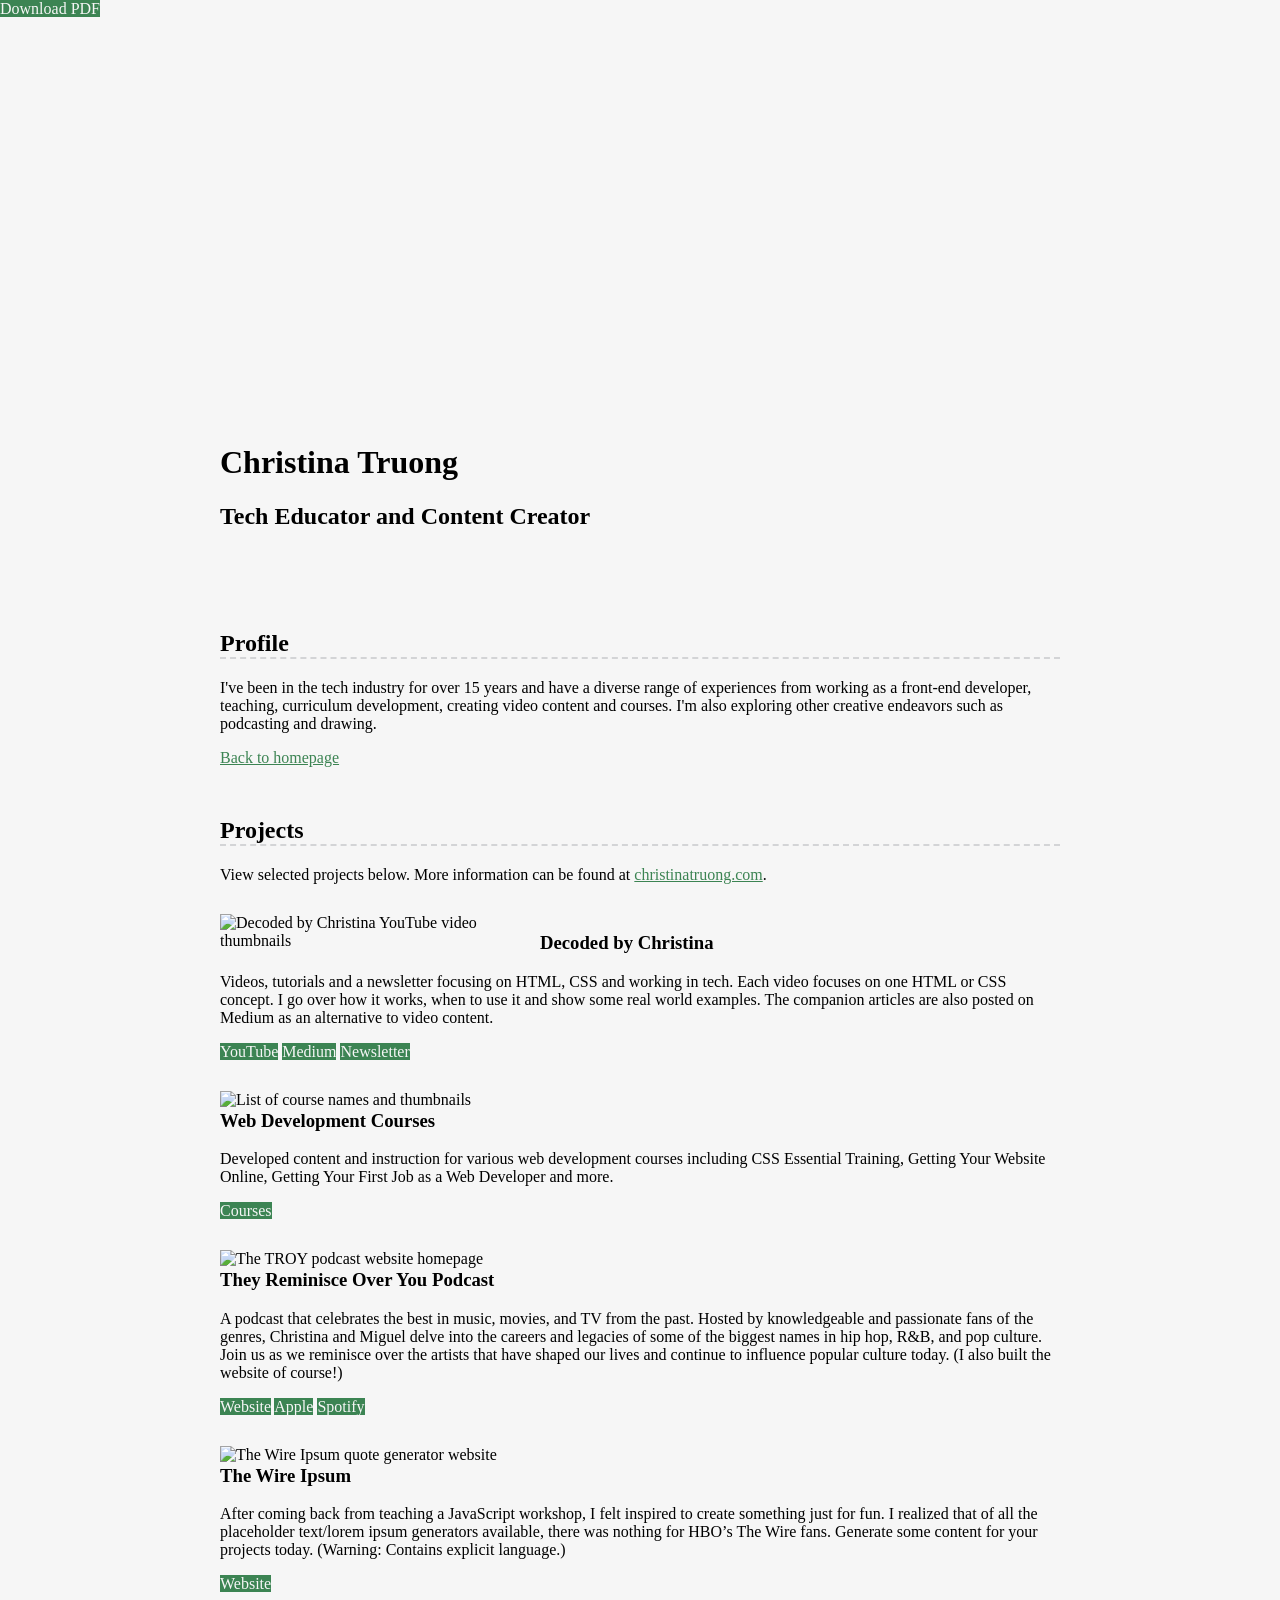
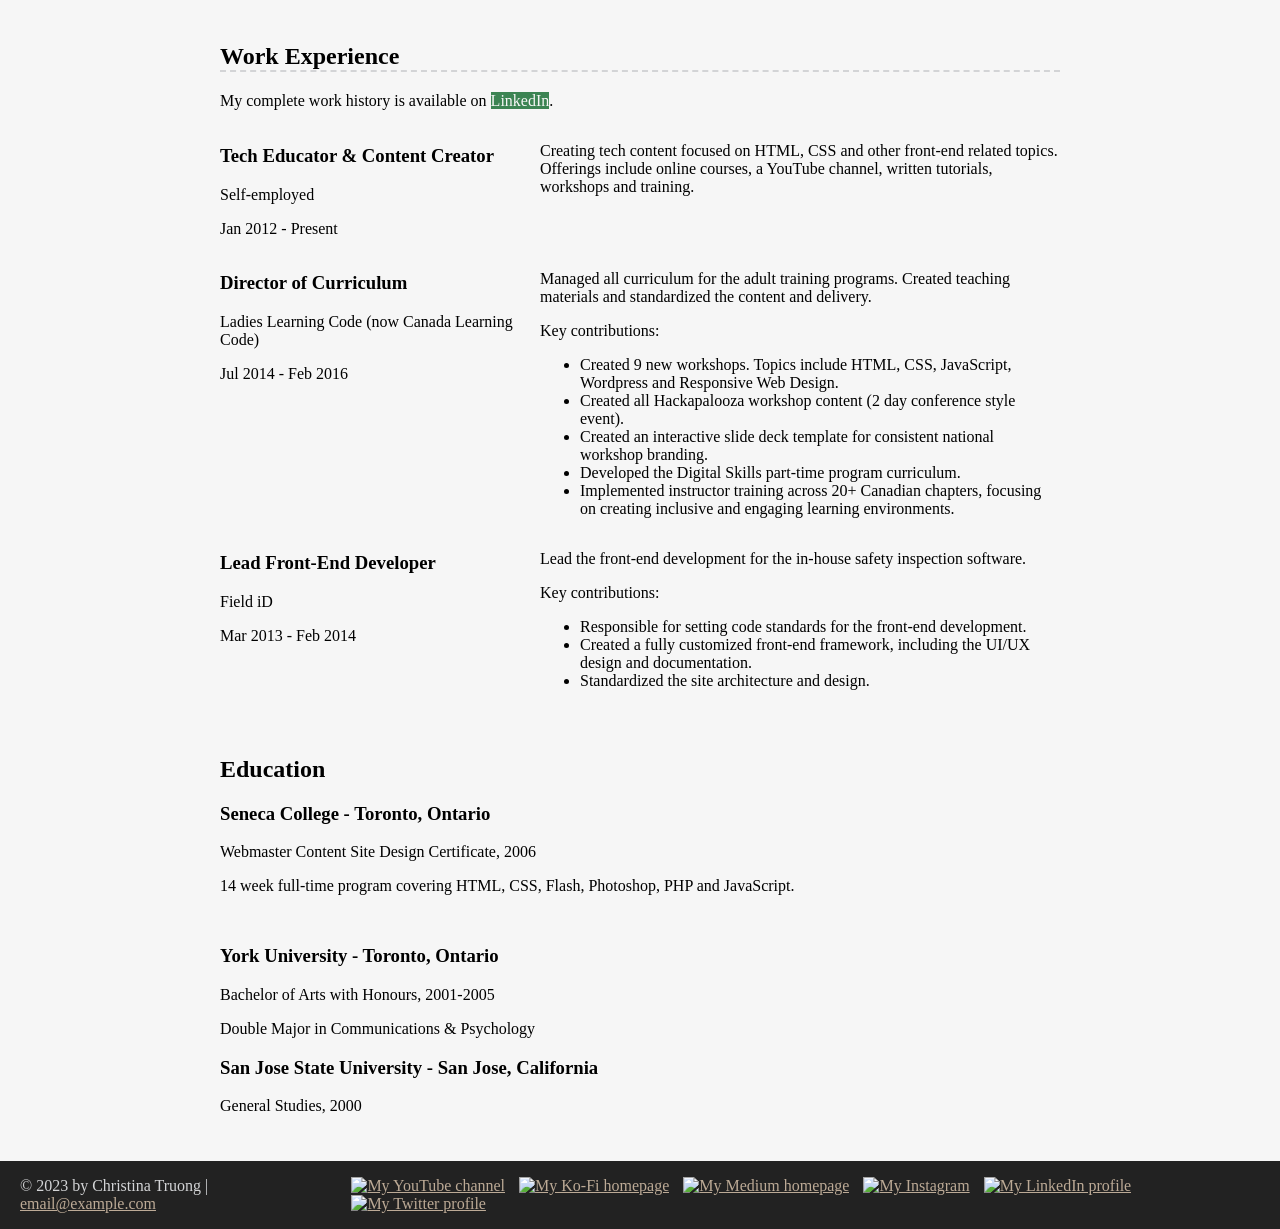
==== resume.html @ d6956a05 "Google font web link" ====
<!DOCTYPE html>
<html lang="en">
  <head>
    <meta charset="UTF-8">
    <meta name="viewport" content="width=device-width, initial-scale=1.0">
    <title>Resume | Christina Truong, Tech Educator and Content Creator</title>
    <link rel="preconnect" href="https://fonts.googleapis.com">
<link rel="preconnect" href="https://fonts.gstatic.com" crossorigin>
<link href="https://fonts.googleapis.com/css2?family=Caveat&family=Open+Sans&display=swap" rel="stylesheet">
    <link rel="stylesheet" href="css/styles.css">
  </head>
  <body class="resume">
    <a class="btn downlaod-link" href="ctruong-resume.pdf">Download PDF</a>
    <!-- //  INTRO  // -->
    <header>
      <div class="content-wrapper">
      <h1>Christina Truong</h1>
      <h2>Tech Educator and Content Creator</h2>
    </div>
  </header>

    <main class="content-wrapper">
      <!-- //  PROFILE  // -->
      <section class="resume-section">
        <h2>Profile</h2>
        <p>I've been in the tech industry for over 15 years and have a diverse range of experiences from working as a front-end developer, teaching, curriculum development, creating video content and courses. I'm also exploring other creative endeavors such as podcasting and drawing.</p>
        
        <a href="index.html">Back to homepage</a>
      </section>

      <!-- //  PROJECTS  // -->
      <section class="resume-section">
        <h2>Projects</h2>
        <p>View selected projects below. More information can be found at <a href="https://christinatruong.com" target="_blank">christinatruong.com</a>.</p>

        <section class="project-item">
          <img src="images/project-decoded-youtube-500px.png" srcset="images/project-decoded-youtube-1000px.png 2x" alt="Decoded by Christina YouTube video thumbnails">
          <h3>Decoded by Christina</h3>
          <p>Videos, tutorials and a newsletter focusing on HTML, CSS and working in tech. Each video focuses on one HTML or CSS concept. I go over how it works, when to use it and show some real world examples. The companion articles are also posted on Medium as an alternative to video content.</p>
          <a class="btn" href="https://www.youtube.com/@madebychristina" target="_blank">YouTube</a>
          <a class="btn" href="https://medium.com/@christinatruong" target="_blank">Medium</a>
          <a class="btn" href="https://bychristina.substack.com/" target="_blank">Newsletter</a>
        </section>

        <section class="project-item">
          <img src="images/project-courses-500px.png" srcset="images/project-courses-1000px.png 2x" alt="List of course names and thumbnails">
          <h3>Web Development Courses</h3>
          <p>Developed content and instruction for various web development courses including CSS Essential Training, Getting Your Website Online, Getting Your First Job as a Web Developer and more.</p>
          <a class="btn" href="https://christinatruong.com/courses/" target="_blank">Courses</a>
        </section>

        <section class="project-item">
          <img src="images/project-troy-podcast-500px.png" srcset="images/project-troy-podcast-1000px.png 2x" alt="The TROY podcast website homepage">
          <h3>They Reminisce Over You Podcast</h3>
          <p>A podcast that celebrates the best in music, movies, and TV from the past. Hosted by knowledgeable and passionate fans of the genres, Christina and Miguel delve into the careers and legacies of some of the biggest names in hip hop, R&B, and pop culture. Join us as we reminisce over the artists that have shaped our lives and continue to influence popular culture today. (I also built the website of course!)</p>
          <a class="btn" href="https://troypodcast.com/" target="_blank">Website</a>
          <a class="btn" href="https://podcasts.apple.com/us/podcast/they-reminisce-over-you/id1541737531" target="_blank">Apple</a>
          <a class="btn" href="https://open.spotify.com/show/7JsQ0j7qldRFpHt63AI8Cn" target="_blank">Spotify</a>
        </section>
        
        <section class="project-item">
          <img src="images/project-the-wire-ipsum-500px.png" srcset="images/project-the-wire-ipsum-1000px.png 2x" alt="The Wire Ipsum quote generator website">
          <h3>The Wire Ipsum</h3>
          <p>After coming back from teaching a JavaScript workshop, I felt inspired to create something just for fun. I realized that of all the placeholder text/lorem ipsum generators available, there was nothing for HBO’s The Wire fans. Generate some content for your projects today. (Warning: Contains explicit language.)</p>
          <a class="btn" href="https://thewireipsum.com" target="_blank">Website</a>
        </section>
      </section>

      <!-- //  WORK EXPERIENCE  // -->
      <section class="resume-section">
        <!-- Start content edits below this line.  -->
        <h2>Work Experience</h2>
        <p>My complete work history is available on <a class="btn" href="https://ca.linkedin.com/in/christinatruong" target="_blank">LinkedIn</a>.</p>

        <section class="work-item">
          <div class="working-detail">
          <h3>Tech Educator & Content Creator</h3>
          <p>Self-employed</p>
          <p>Jan 2012 - Present</p>
          </div>

          <div class="work-summary">
          <p>Creating tech content focused on HTML, CSS and other front-end related topics. Offerings include online courses, a YouTube channel, written tutorials, workshops and training.</p>
        </div>
        </section>
  
        <section class="work-item">
          <div class="working-detail">
          <h3>Director of Curriculum</h3>
          <p>Ladies Learning Code (now Canada Learning Code)</p>
          <p>Jul 2014 - Feb 2016</p>
          </div>
          <div class="work-summary">
          <p>Managed all curriculum for the adult training programs. Created teaching materials and standardized the content and delivery.</p>
          <p>Key contributions:</p>
          <ul>
            <li>Created 9 new workshops. Topics include HTML, CSS, JavaScript, Wordpress and Responsive Web Design.</li>
            <li>Created all Hackapalooza workshop content (2 day conference style event).</li>
            <li>Created an interactive slide deck template for consistent national workshop branding.</li>
            <li>Developed the Digital Skills part-time program curriculum.</li>
            <li>Implemented instructor training across 20+ Canadian chapters, focusing on creating inclusive and engaging learning environments.</li>
          </ul>
        </div>
        </section>
  
        <section class="work-item">
          <div class="working-detail">
          <h3>Lead Front-End Developer</h3>
          <p>Field iD</p>
          <p>Mar 2013 - Feb 2014</p>
          </div>
          <div class="work-summary">
          <p>Lead the front-end development for the in-house safety inspection software.</p>
          <p>Key contributions:</p>
          <ul>
            <li>Responsible for setting code standards for the front-end development.</li>
            <li>Created a fully customized front-end framework, including the UI/UX design and documentation.</li>
            <li>Standardized the site architecture and design.</li>
          </ul>
        </div>
        </section>
      </section>


      <!-- //  EDUCATION & CERTIFICATIONS  // -->
      <section>
        <!-- Start content edits below this line.  -->
        <h2>Education</h2>

        <section class="resume-section">
          <h3>Seneca College - Toronto, Ontario</h3>
          <p>Webmaster Content Site Design Certificate, 2006</p>
          <p>14 week full-time program covering HTML, CSS, Flash, Photoshop, PHP and JavaScript.</p>
        </section>
  
        <section>
          <h3>York University - Toronto, Ontario</h3>
          <p>Bachelor of Arts with Honours, 2001-2005</p>
          <p>Double Major in Communications & Psychology</p>
        </section>
  
        <section>
          <h3>San Jose State University - San Jose, California</h3>
          <p>General Studies, 2000</p>
        </section>
      </section>
    </main>


    <!-- //  FOOTER INFO, SOCIAL MEDIA  // -->
    <footer>
      <p>© 2023 by Christina Truong |  <a href="mailto:email@example.com">email@example.com</a></p>

      <ul class="socials">
        <li>
          <a href="https://www.youtube.com/@madebychristina" target="_blank"><img src="images/icon-logo-youtube.png" alt="My YouTube channel"></a>
        </li>
        <li>
          <a href="https://ko-fi.com/christinatruong" target="_blank"><img src="images/icon-logo-ko-fi.png" alt="My Ko-Fi homepage"></a>
        </li>
        <li>
          <a href="https://medium.com/@christinatruong" target="_blank"><img src="images/icon-logo-medium.png" alt="My Medium homepage"></a>
        </li>
        <li>
          <a href="https://www.instagram.com/christina.is.online/" target="_blank"><img src="images/icon-logo-instagram.png" alt="My Instagram"></a>
        </li>
        <li>
          <a href="https://ca.linkedin.com/in/christinatruong" target="_blank"><img src="images/icon-logo-linkedin.png" alt="My LinkedIn profile"></a>
        </li>
        <li>
          <a href="https://twitter.com/christinatruong" target="_blank"><img src="images/icon-logo-twitter.png" alt="My Twitter profile"></a>
        </li>
      </ul>
    </footer>
  </body>
</html>
---- css/styles.css ----
/*
COLOR PALETTE

Dark green    #3c8453
Sandy beige   #bcaa96
Dark gray     #222222
Light gray    #d3d4d6
Off-white     #f6f6f6
*/

/* GLOBAL STYLES 
------------------------------------*/
html {
    box-sizing: border-box;
}
*, *:before, *:after{
    box-sizing: inherit;
}
html, body {
    height: 100%;
}
body {
    background: #f6f6f6; 
    margin: 0;
}

/* links */
a {
    color: #3c8453;
}
a:hover {
    color: #bcaa96;
    text-decoration: none;
}
footer a {
    color: #bcaa96;
}
footer a:hover {
    color: #3c8453;
}
.btn {
    background: #3c8453;
    color: #f6f6f6;
    text-decoration: none;
}

.content-wrapper {
    margin: 0 auto;
    padding: 30px;
    max-width: 900px;
}

/* HOME
------------------------------------*/
.home {
  background: url(../images//bg-home-office-studio.jpg) no-repeat;
  background-size: cover;
  display: flex;
  flex-direction: column;
}
.home .content-wrapper {
       flex: 1 0 auto;
}
.content-bg {
    background: rgb(255 255 255 / 0.9);
    padding: 30px;
}

/* RESUME
------------------------------------*/
.resume header::before {
background: url(../images//bg-home-office-studio.jpg) center;
background-size: cover;
content: "";
display: block;
height: 375px;
}
.resume-section {
    margin-bottom: 50px;
}
.resume-section h2 {
    border-bottom: 2px dashed #d3d4d6;
}
.download-link {
    position: fixed;
    top: 5px;
    left: 5px;
}

/* Profile
------------------------------------*/
.project-item {
    display: flow-root;
    margin: 30px 0;
}
.project-item img {
    width: 300px;
    float: left;
    margin-right: 20px;
}
/* Projects
------------------------------------*/

/* Work Experience
------------------------------------*/
.work-item {
    display: grid;
    grid-template-columns: 300px 1fr;
    column-gap: 20px;
}

/* Education
------------------------------------*/


/* FOOTER
------------------------------------*/
footer {
    background: #222;
    color:#d3d4d6;
    display: flex; 
    justify-content: space-between;
    padding: 0 20px;
}
.socials {
    list-style-type: none;
    padding: 0;
}
.socials li {
    display: inline-block;
    margin-left: 10px;
}
.socials img {
    width: 32px;
}
.socials img:hover {
    opacity: 0.5;
}
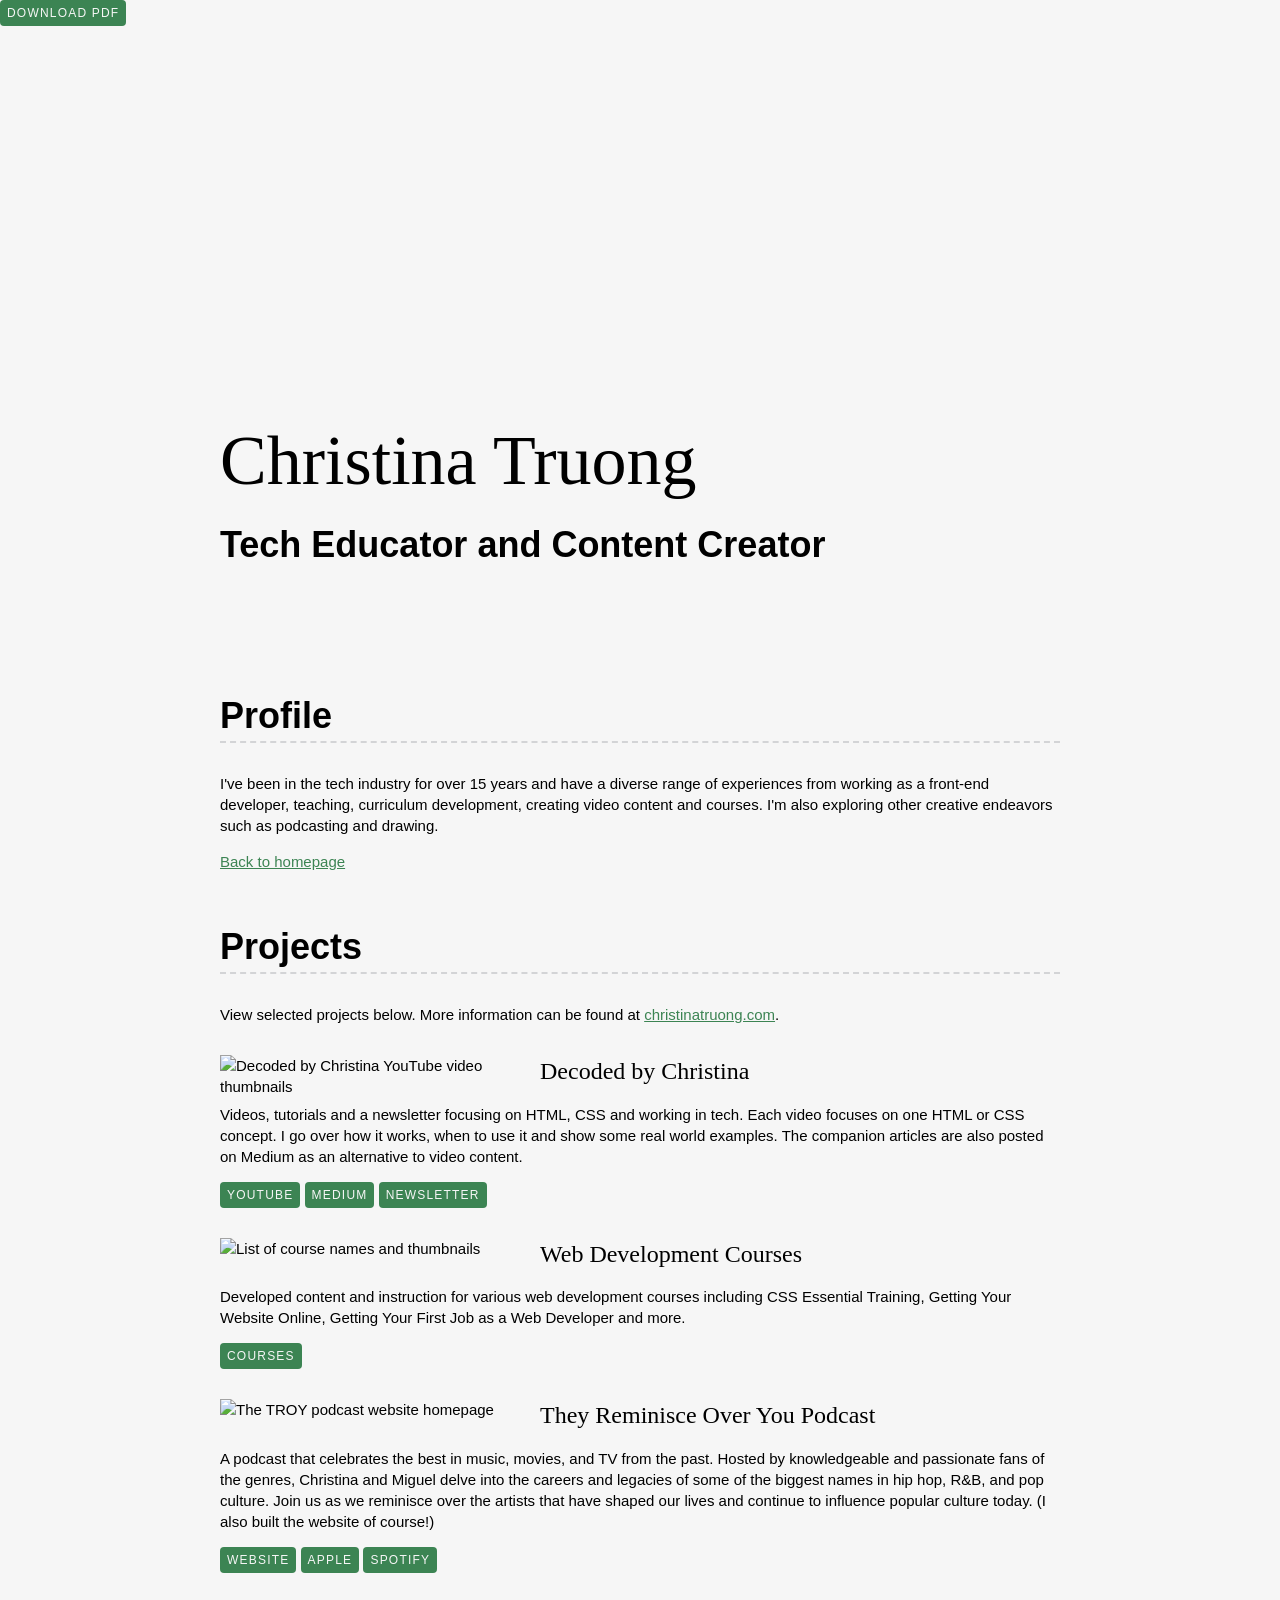
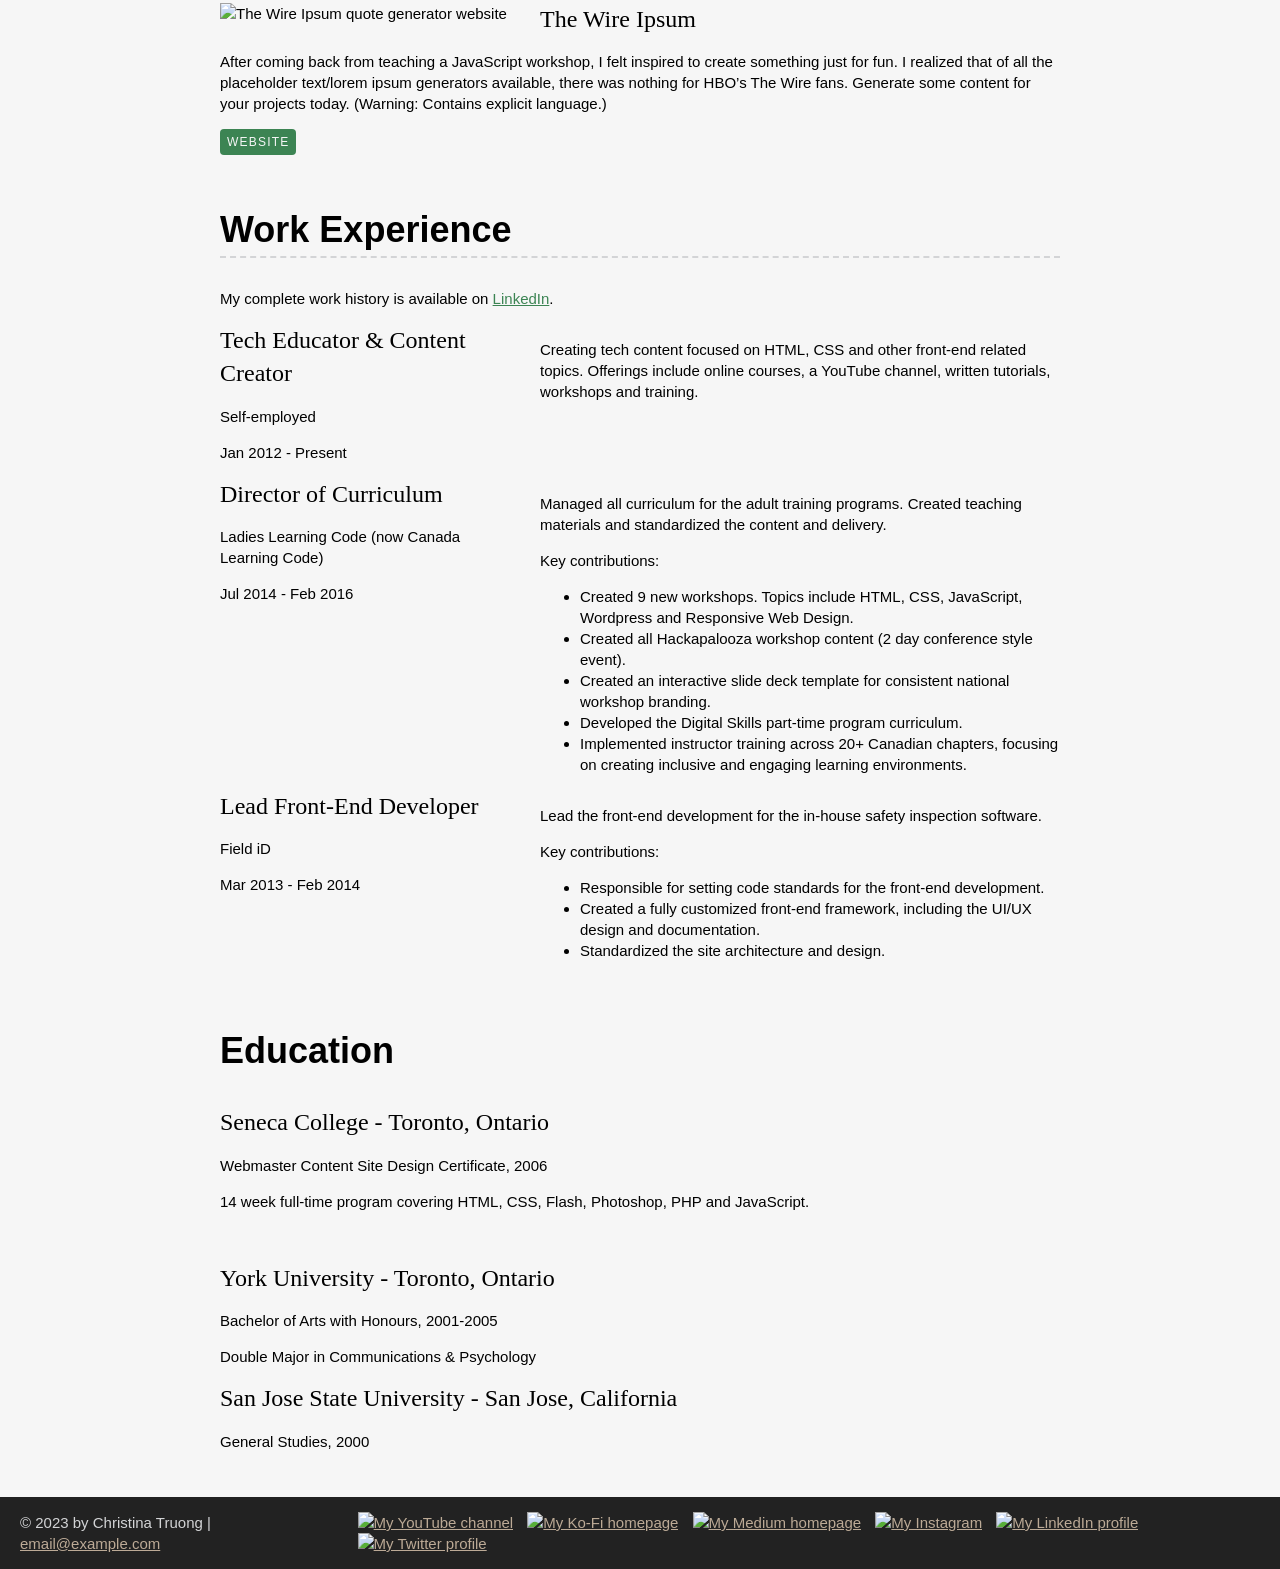
==== commit ab1d5e32: "Remove button" ====
--- a/resume.html
+++ b/resume.html
@@ -70,7 +70,7 @@
       <section class="resume-section">
         <!-- Start content edits below this line.  -->
         <h2>Work Experience</h2>
-        <p>My complete work history is available on <a class="btn" href="https://ca.linkedin.com/in/christinatruong" target="_blank">LinkedIn</a>.</p>
+        <p>My complete work history is available on <a href="https://ca.linkedin.com/in/christinatruong" target="_blank">LinkedIn</a>.</p>
 
         <section class="work-item">
           <div class="working-detail">
--- a/css/styles.css
+++ b/css/styles.css
@@ -12,18 +12,37 @@
 ------------------------------------*/
 html {
     box-sizing: border-box;
+    font-size: 62.5%;
 }
 *, *:before, *:after{
     box-sizing: inherit;
-}
+    }
+
 html, body {
     height: 100%;
 }
 body {
     background: #f6f6f6; 
     margin: 0;
+    font-family: "Open Sans", sans-serif;
+    font-size: 1.5rem;
+    line-height: 1.4;
 }
-
+h1, h1, h3 {
+ font-family: "Caveat", cursive;
+ font-weight: 400;
+ margin: 0;
+}
+h1 {
+    font-size: 7rem;
+    line-height: 0.85;
+}
+h2 {
+    font-size: 3.6rem;
+}
+h3 {
+    font-size: 2.4rem;
+}
 /* links */
 a {
     color: #3c8453;
@@ -42,6 +61,13 @@
     background: #3c8453;
     color: #f6f6f6;
     text-decoration: none;
+    text-transform: uppercase;
+    font-size: 1.2rem;
+    display: inline-block;
+    padding: 7px;
+    letter-spacing: 0.1em;
+    line-height: 1;
+    border-radius: 4px;
 }
 
 .content-wrapper {
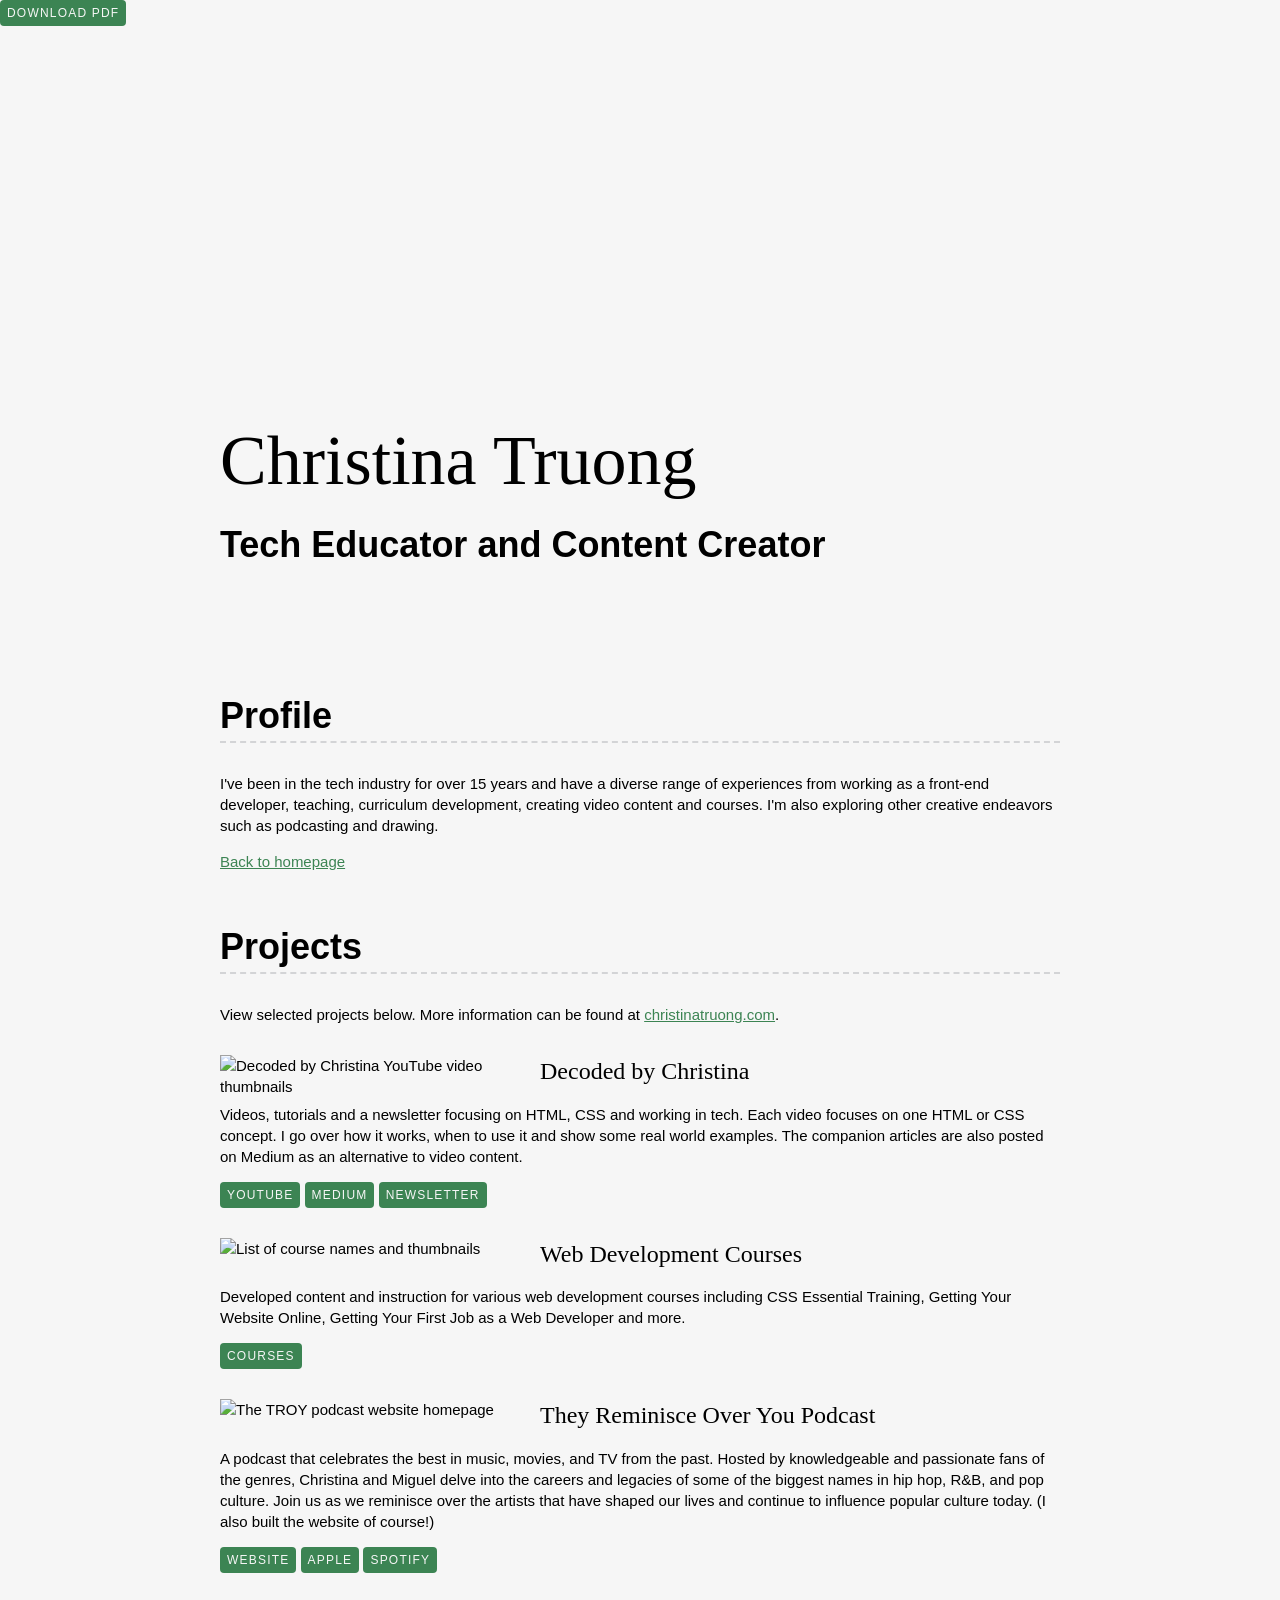
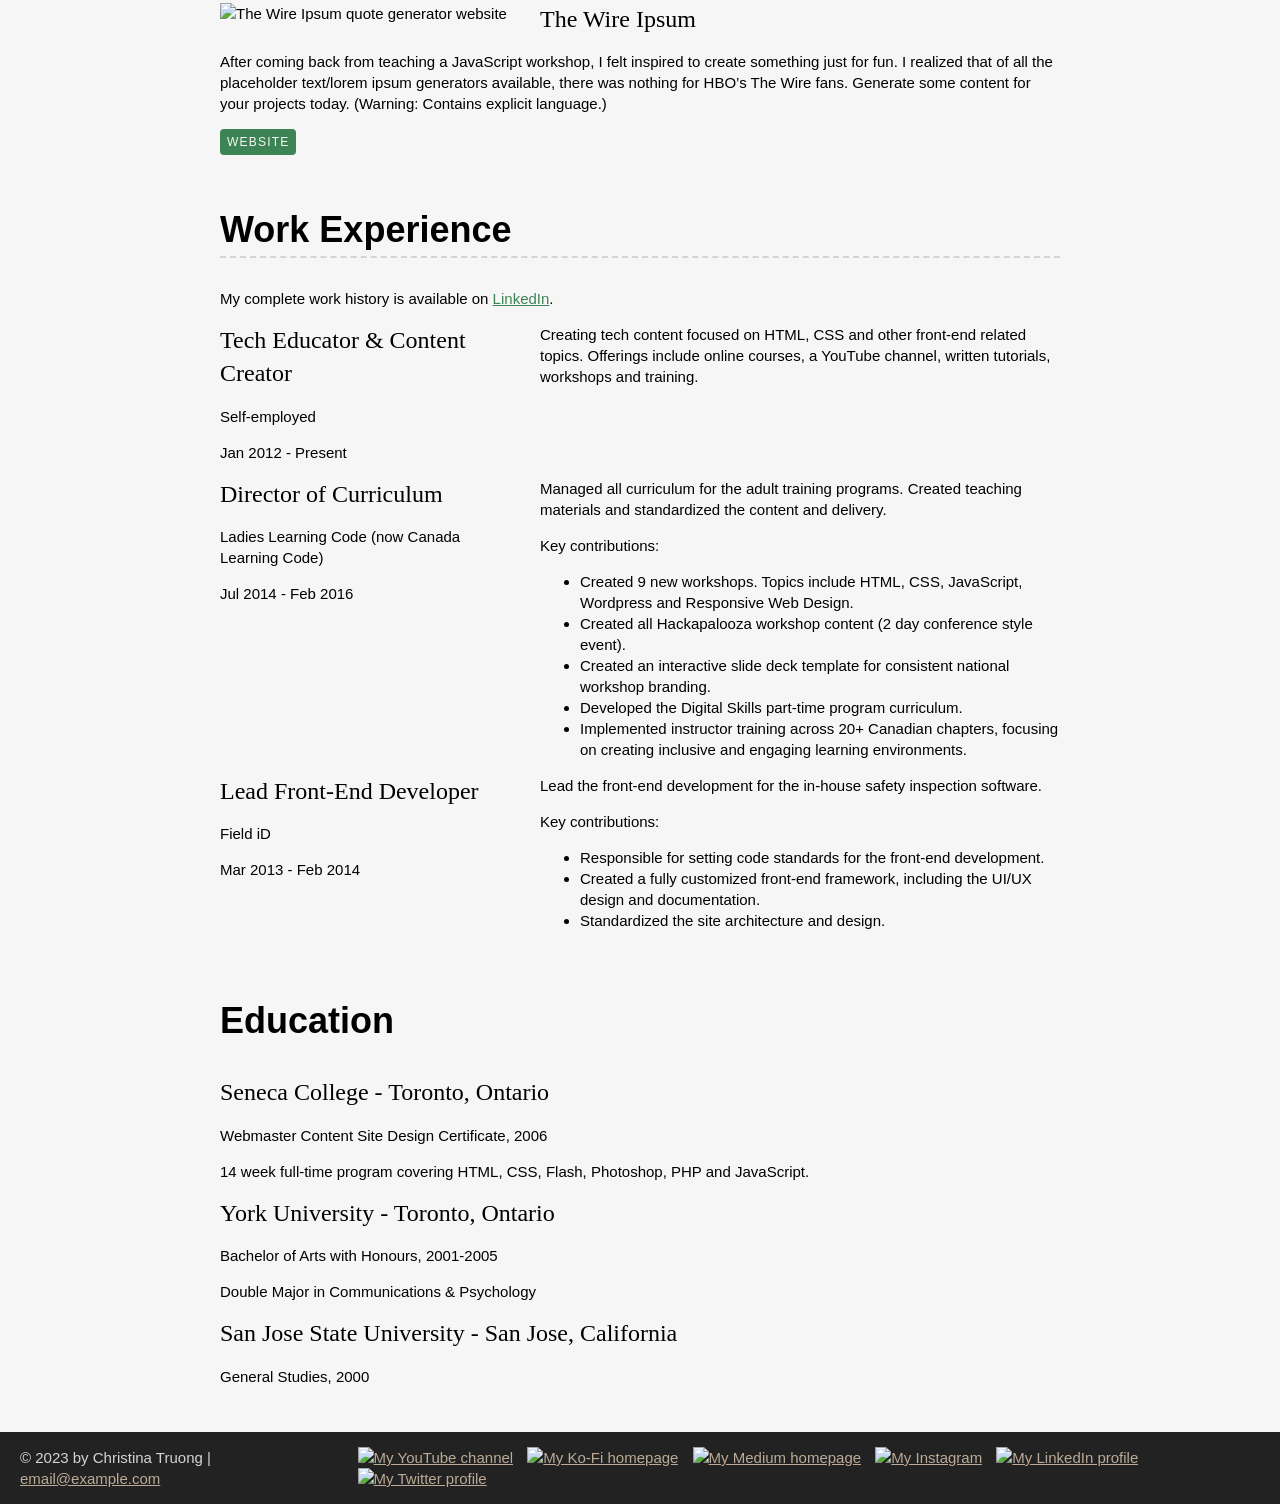
==== commit 780cdb7a: "Add class to each education section" ====
--- a/resume.html
+++ b/resume.html
@@ -127,19 +127,19 @@
         <!-- Start content edits below this line.  -->
         <h2>Education</h2>
 
-        <section class="resume-section">
+        <section class="education-item">
           <h3>Seneca College - Toronto, Ontario</h3>
           <p>Webmaster Content Site Design Certificate, 2006</p>
           <p>14 week full-time program covering HTML, CSS, Flash, Photoshop, PHP and JavaScript.</p>
         </section>
   
-        <section>
+        <section class="education-item">
           <h3>York University - Toronto, Ontario</h3>
           <p>Bachelor of Arts with Honours, 2001-2005</p>
           <p>Double Major in Communications & Psychology</p>
         </section>
   
-        <section>
+        <section class="education-item">
           <h3>San Jose State University - San Jose, California</h3>
           <p>General Studies, 2000</p>
         </section>
--- a/css/styles.css
+++ b/css/styles.css
@@ -111,6 +111,8 @@
     position: fixed;
     top: 5px;
     left: 5px;
+    font-size: 1.5rem;
+
 }
 
 /* Profile
@@ -134,7 +136,12 @@
     grid-template-columns: 300px 1fr;
     column-gap: 20px;
 }
-
+.work-details {
+margin: 0;
+}
+.work-summary p:first-child {
+    margin-top: 0;
+}
 /* Education
 ------------------------------------*/
 
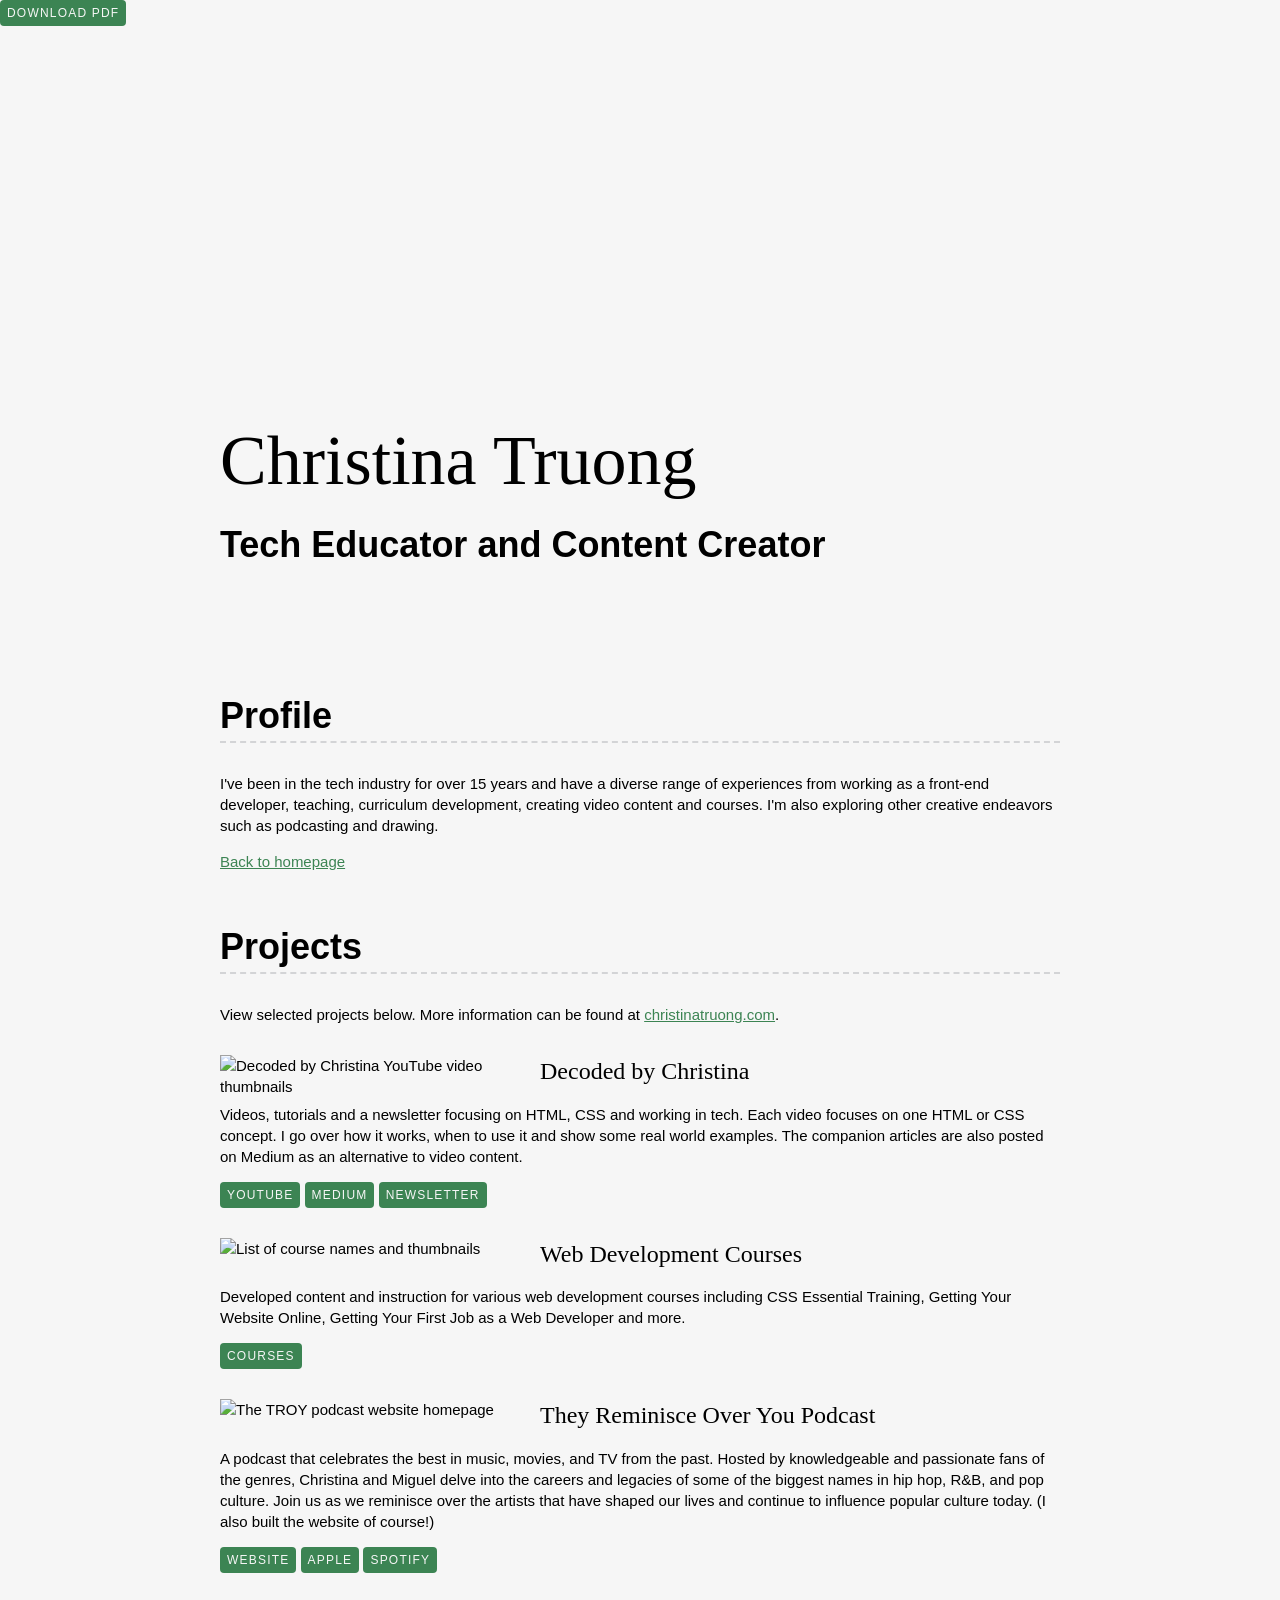
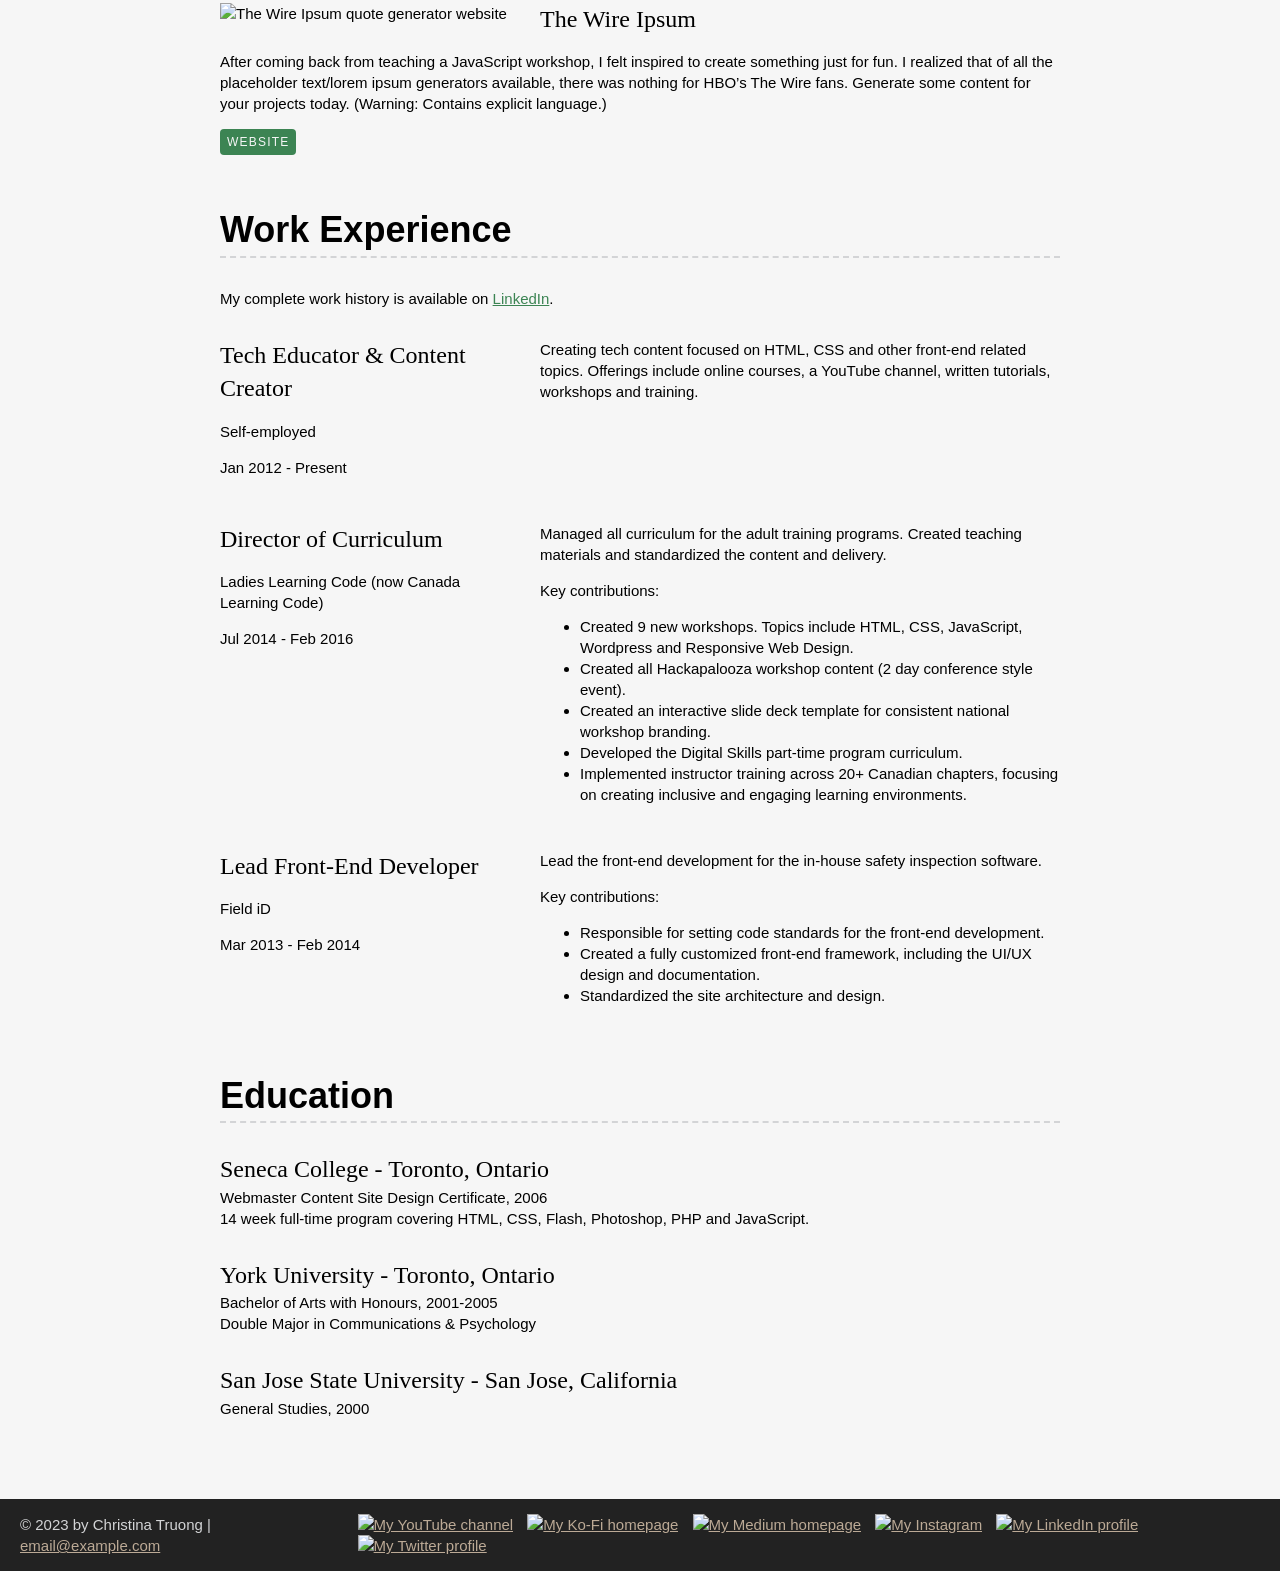
==== commit 9f46fedd: "Amend education class resume section" ====
--- a/resume.html
+++ b/resume.html
@@ -123,10 +123,10 @@
 
 
       <!-- //  EDUCATION & CERTIFICATIONS  // -->
-      <section>
+      <section class="resume-section">
         <!-- Start content edits below this line.  -->
         <h2>Education</h2>
-
+        
         <section class="education-item">
           <h3>Seneca College - Toronto, Ontario</h3>
           <p>Webmaster Content Site Design Certificate, 2006</p>
--- a/css/styles.css
+++ b/css/styles.css
@@ -135,6 +135,7 @@
     display: grid;
     grid-template-columns: 300px 1fr;
     column-gap: 20px;
+    margin: 30px 0;
 }
 .work-details {
 margin: 0;
@@ -144,6 +145,12 @@
 }
 /* Education
 ------------------------------------*/
+.education-item {
+    margin: 30px 0;
+}
+.education-item p {
+    margin: 0;
+}
 
 
 /* FOOTER
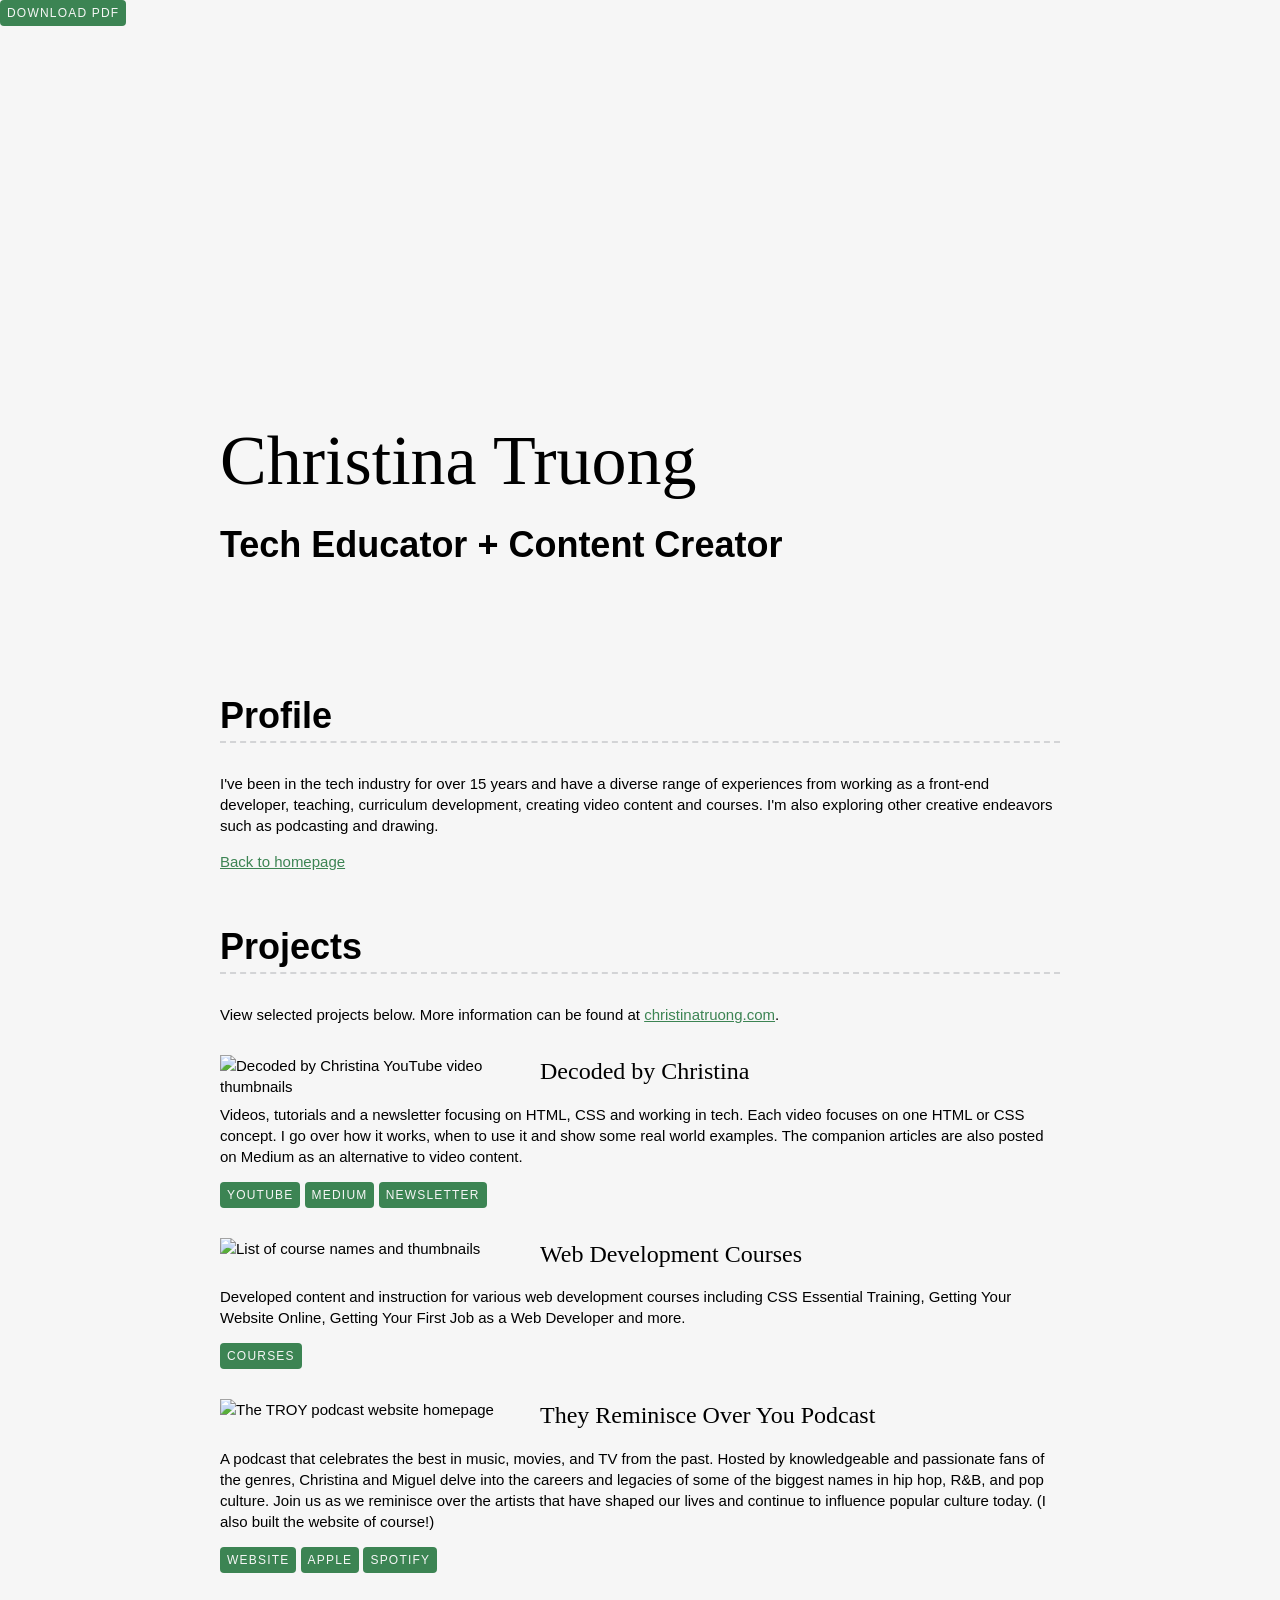
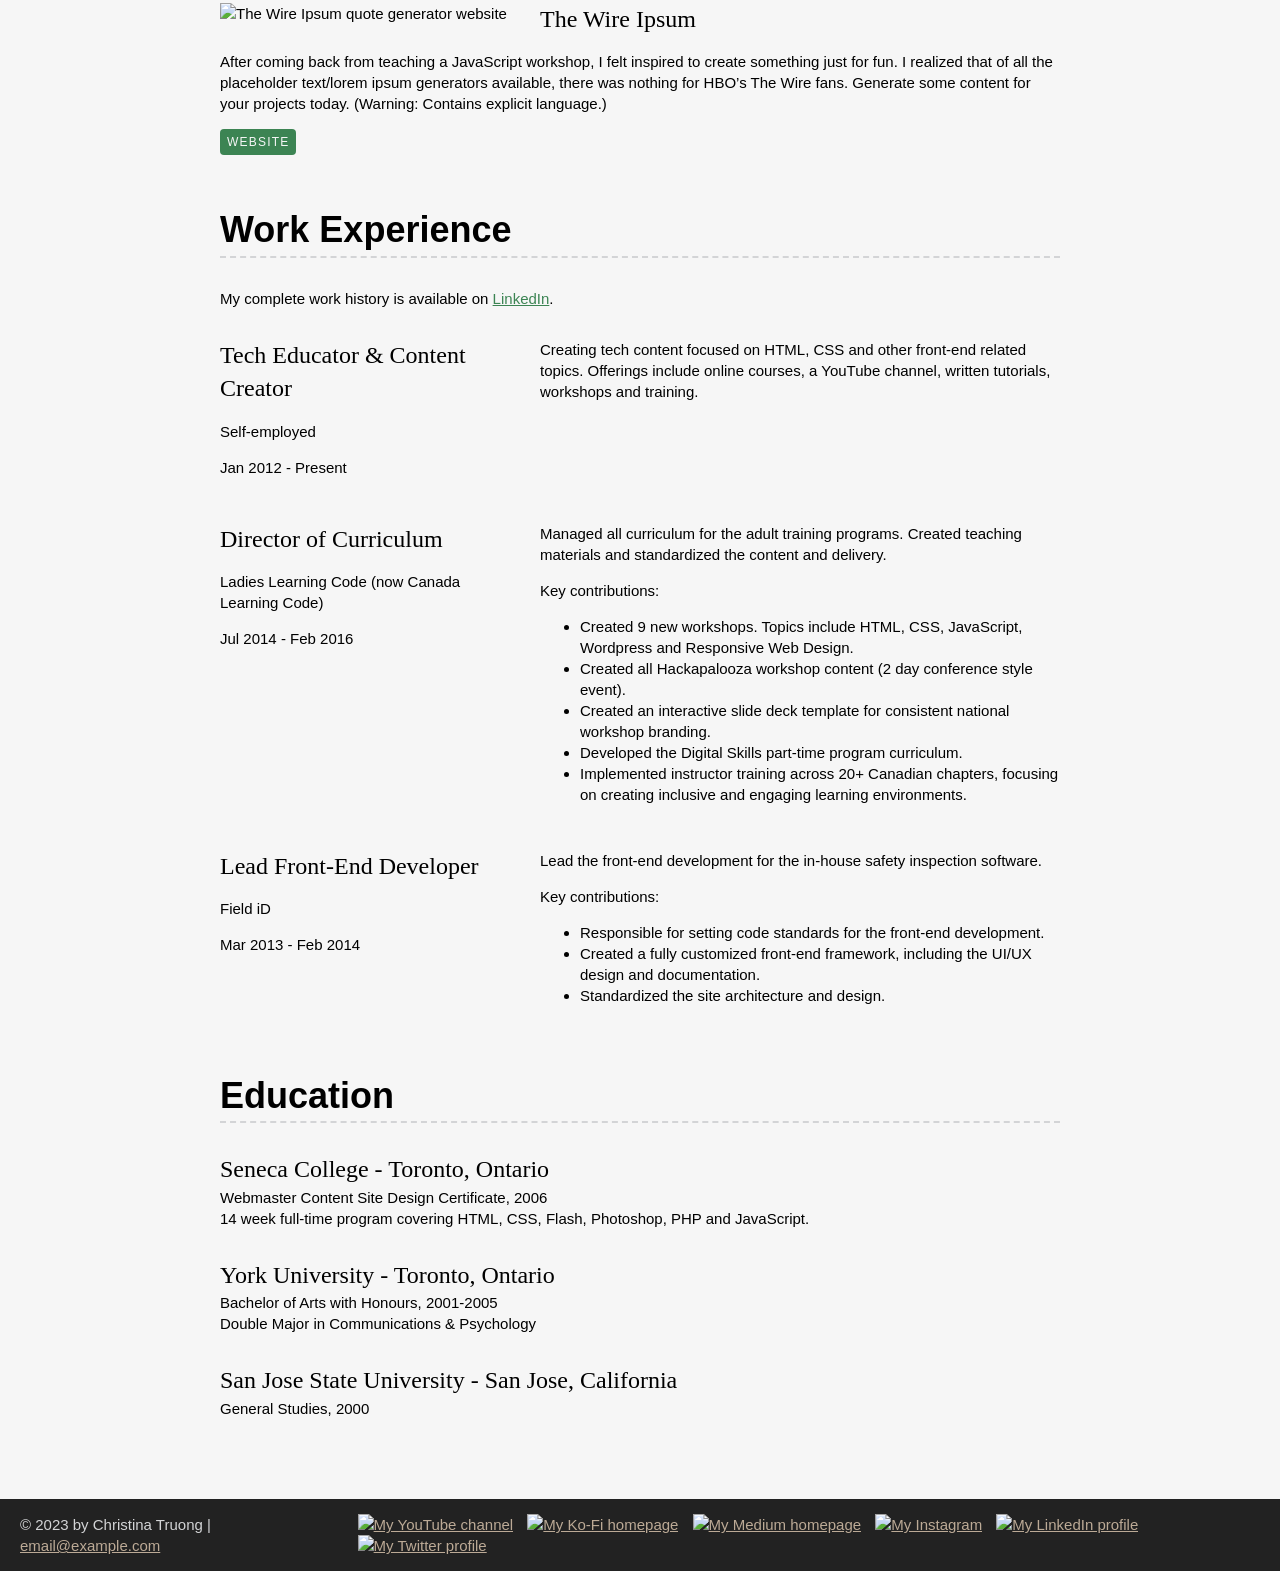
==== commit 84a8ca41: "Alter header" ====
--- a/resume.html
+++ b/resume.html
@@ -10,12 +10,12 @@
     <link rel="stylesheet" href="css/styles.css">
   </head>
   <body class="resume">
-    <a class="btn downlaod-link" href="ctruong-resume.pdf">Download PDF</a>
+    <a class="btn downlaod-link" href="ctruong-resume.pdf" download>Download PDF</a>
     <!-- //  INTRO  // -->
     <header>
       <div class="content-wrapper">
       <h1>Christina Truong</h1>
-      <h2>Tech Educator and Content Creator</h2>
+      <h2>Tech Educator + Content Creator</h2>
     </div>
   </header>
 
@@ -32,7 +32,7 @@
       <section class="resume-section">
         <h2>Projects</h2>
         <p>View selected projects below. More information can be found at <a href="https://christinatruong.com" target="_blank">christinatruong.com</a>.</p>
-
+<div class="project-wrapper">
         <section class="project-item">
           <img src="images/project-decoded-youtube-500px.png" srcset="images/project-decoded-youtube-1000px.png 2x" alt="Decoded by Christina YouTube video thumbnails">
           <h3>Decoded by Christina</h3>
@@ -64,6 +64,7 @@
           <p>After coming back from teaching a JavaScript workshop, I felt inspired to create something just for fun. I realized that of all the placeholder text/lorem ipsum generators available, there was nothing for HBO’s The Wire fans. Generate some content for your projects today. (Warning: Contains explicit language.)</p>
           <a class="btn" href="https://thewireipsum.com" target="_blank">Website</a>
         </section>
+        </div>
       </section>
 
       <!-- //  WORK EXPERIENCE  // -->
--- a/css/styles.css
+++ b/css/styles.css
@@ -112,22 +112,46 @@
     top: 5px;
     left: 5px;
     font-size: 1.5rem;
-
-}
-
-/* Profile
+}
+@media screen and (max-width: 1200px) {
+    .download-link {
+        position: absolute;
+    }
+}
+
+/* Projects
 ------------------------------------*/
 .project-item {
-    display: flow-root;
-    margin: 30px 0;
+        margin: 30px 0;
 }
 .project-item img {
     width: 300px;
+    }
+@media screen and (min-width: 860px) {
+   .project-item {
+    display: flow-root;
+   }
+.project-item img {
     float: left;
     margin-right: 20px;
-}
-/* Projects
-------------------------------------*/
+} 
+}
+@media screen and (min-width: 650px) and (max-width: 859px) {
+.project-wrapper {
+    display: grid;
+    grid-template-columns: repeat(2, 1fr);
+    column-gap: 20px;
+}
+.project-item img {
+    width: 100%;
+}
+}
+@media screen and (max-width:500px) {
+    .project-item img {
+        width: 100%;
+        margin-bottom: 10px;
+    }
+}
 
 /* Work Experience
 ------------------------------------*/
@@ -142,6 +166,13 @@
 }
 .work-summary p:first-child {
     margin-top: 0;
+}
+@media screen and (min-width:860px) {
+    .work-item {
+        display: grid;
+        grid-template-columns: 300px 1fr;
+        column-gap: 20px;
+    }
 }
 /* Education
 ------------------------------------*/
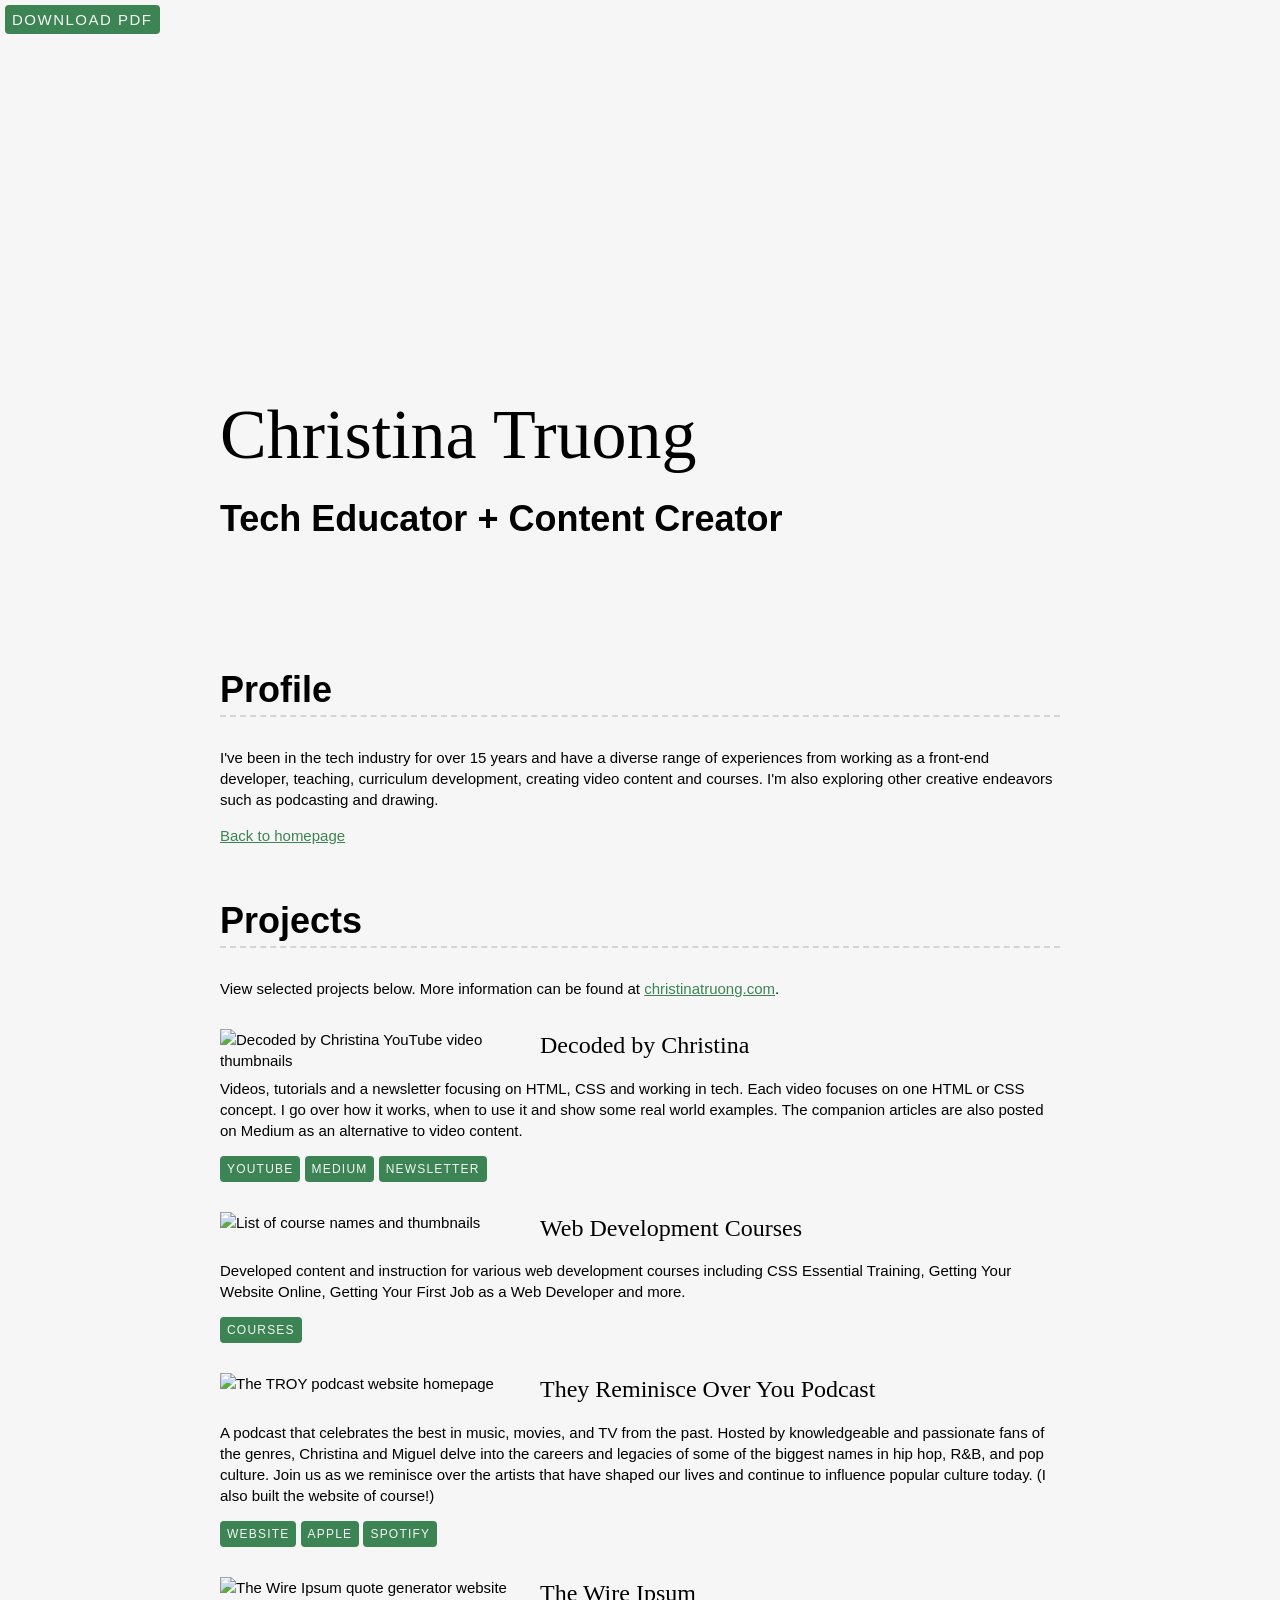
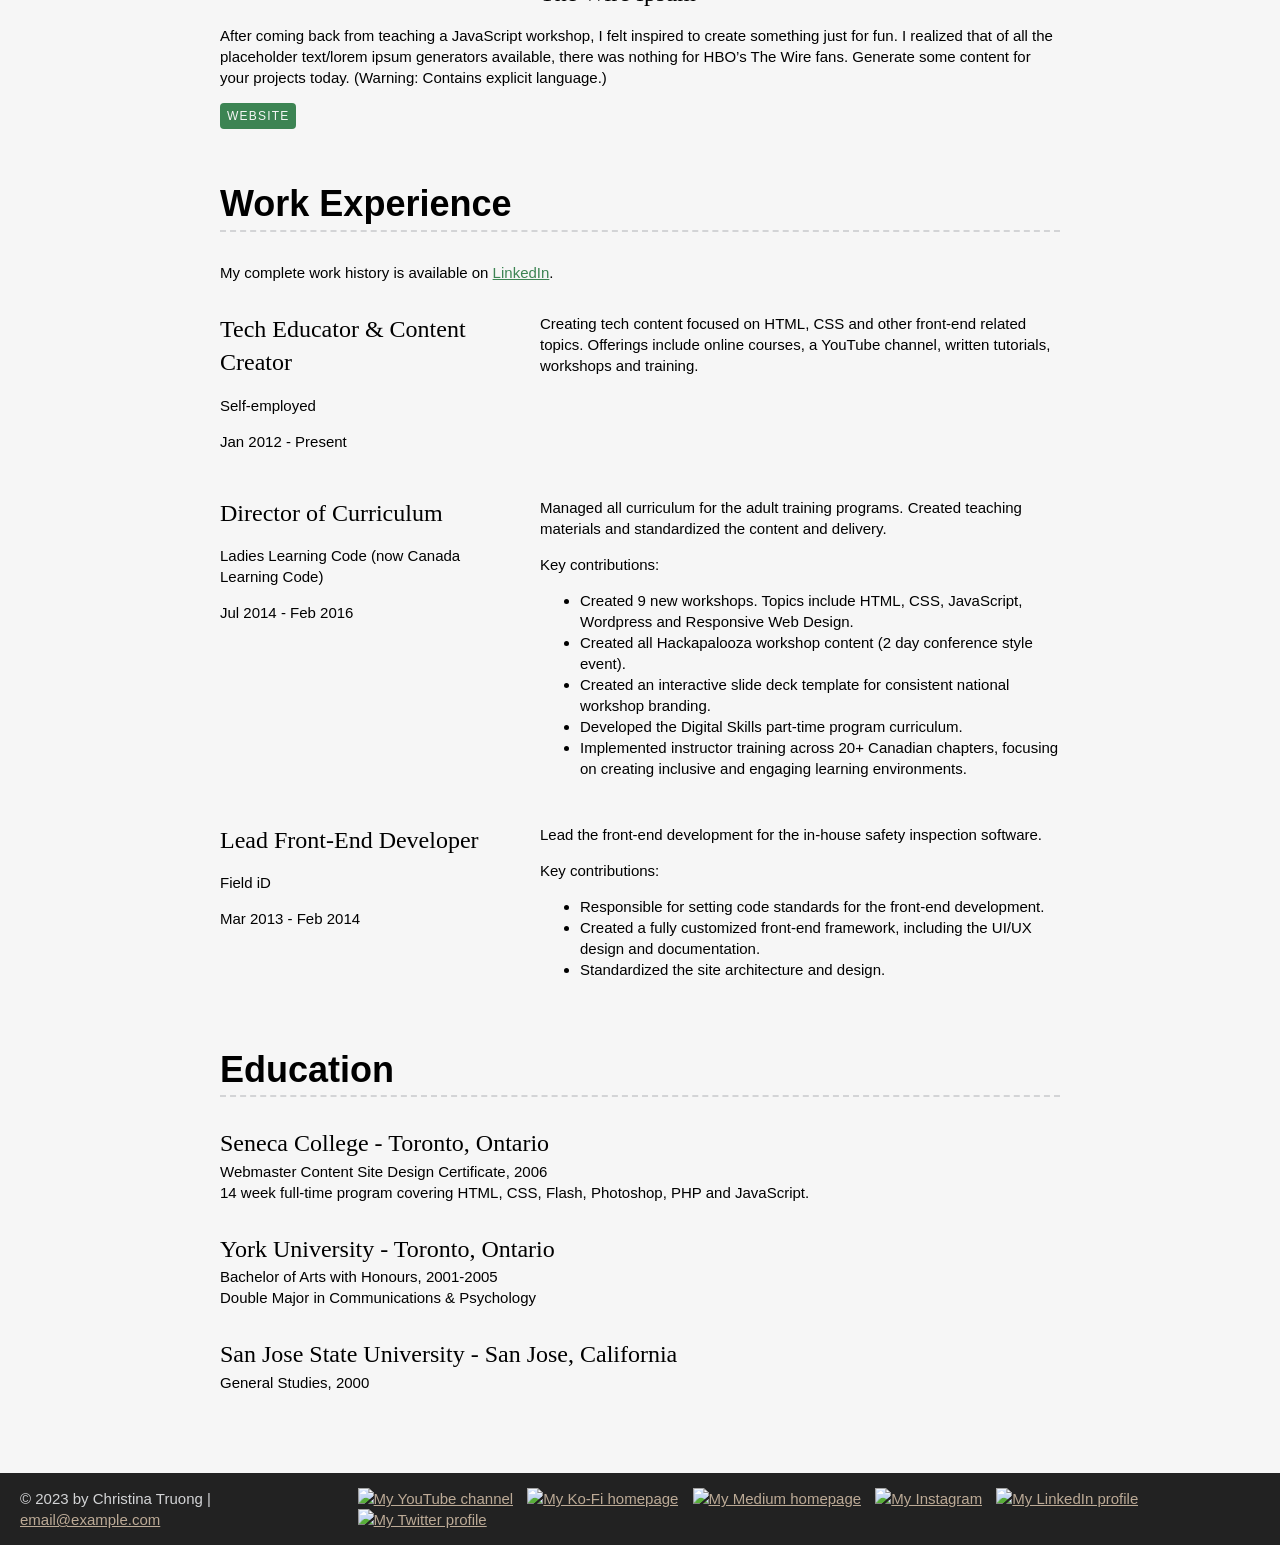
==== commit c84d6430: "Correct spelling" ====
--- a/resume.html
+++ b/resume.html
@@ -10,7 +10,7 @@
     <link rel="stylesheet" href="css/styles.css">
   </head>
   <body class="resume">
-    <a class="btn downlaod-link" href="ctruong-resume.pdf" download>Download PDF</a>
+    <a class="btn download-link" href="ctruong-resume.pdf" download>Download PDF</a>
     <!-- //  INTRO  // -->
     <header>
       <div class="content-wrapper">
--- a/css/styles.css
+++ b/css/styles.css
@@ -91,6 +91,14 @@
     background: rgb(255 255 255 / 0.9);
     padding: 30px;
 }
+@media screen and (max-width: 650px) {
+    .home .content-wrapper {
+        padding: 10px;
+    }
+    .content-bg {
+        padding: 20px;
+    }
+}
 
 /* RESUME
 ------------------------------------*/
@@ -116,6 +124,17 @@
 @media screen and (max-width: 1200px) {
     .download-link {
         position: absolute;
+    }
+}
+@media screen and (max-width: 500px) {
+    .resume header::before {
+        height: 200px;
+    }
+    h1 {
+        font-size: 5rem;
+    }
+    h2 {
+        font-size: 2.6rem;
     }
 }
 
@@ -146,7 +165,7 @@
     width: 100%;
 }
 }
-@media screen and (max-width:500px) {
+@media screen and (max-width: 500px) {
     .project-item img {
         width: 100%;
         margin-bottom: 10px;
@@ -167,7 +186,7 @@
 .work-summary p:first-child {
     margin-top: 0;
 }
-@media screen and (min-width:860px) {
+@media screen and (min-width: 860px) {
     .work-item {
         display: grid;
         grid-template-columns: 300px 1fr;
@@ -189,21 +208,31 @@
 footer {
     background: #222;
     color:#d3d4d6;
+}
+.socials {
+    list-style-type: none;
+    padding: 0;
+}
+.socials li {
+    display: inline-block;
+    margin-left: 10px;
+}
+.socials img {
+    width: 32px;
+}
+.socials img:hover {
+    opacity: 0.5;
+}
+@media screen and (min-width: 860px) {
+    footer {
     display: flex; 
     justify-content: space-between;
     padding: 0 20px;
-}
-.socials {
-    list-style-type: none;
-    padding: 0;
-}
-.socials li {
-    display: inline-block;
-    margin-left: 10px;
-}
-.socials img {
-    width: 32px;
-}
-.socials img:hover {
-    opacity: 0.5;
+    }
+}
+@media screen and (max-width: 859px) {
+    footer {
+        text-align: center;
+        padding: 10px;
+    }
 }
